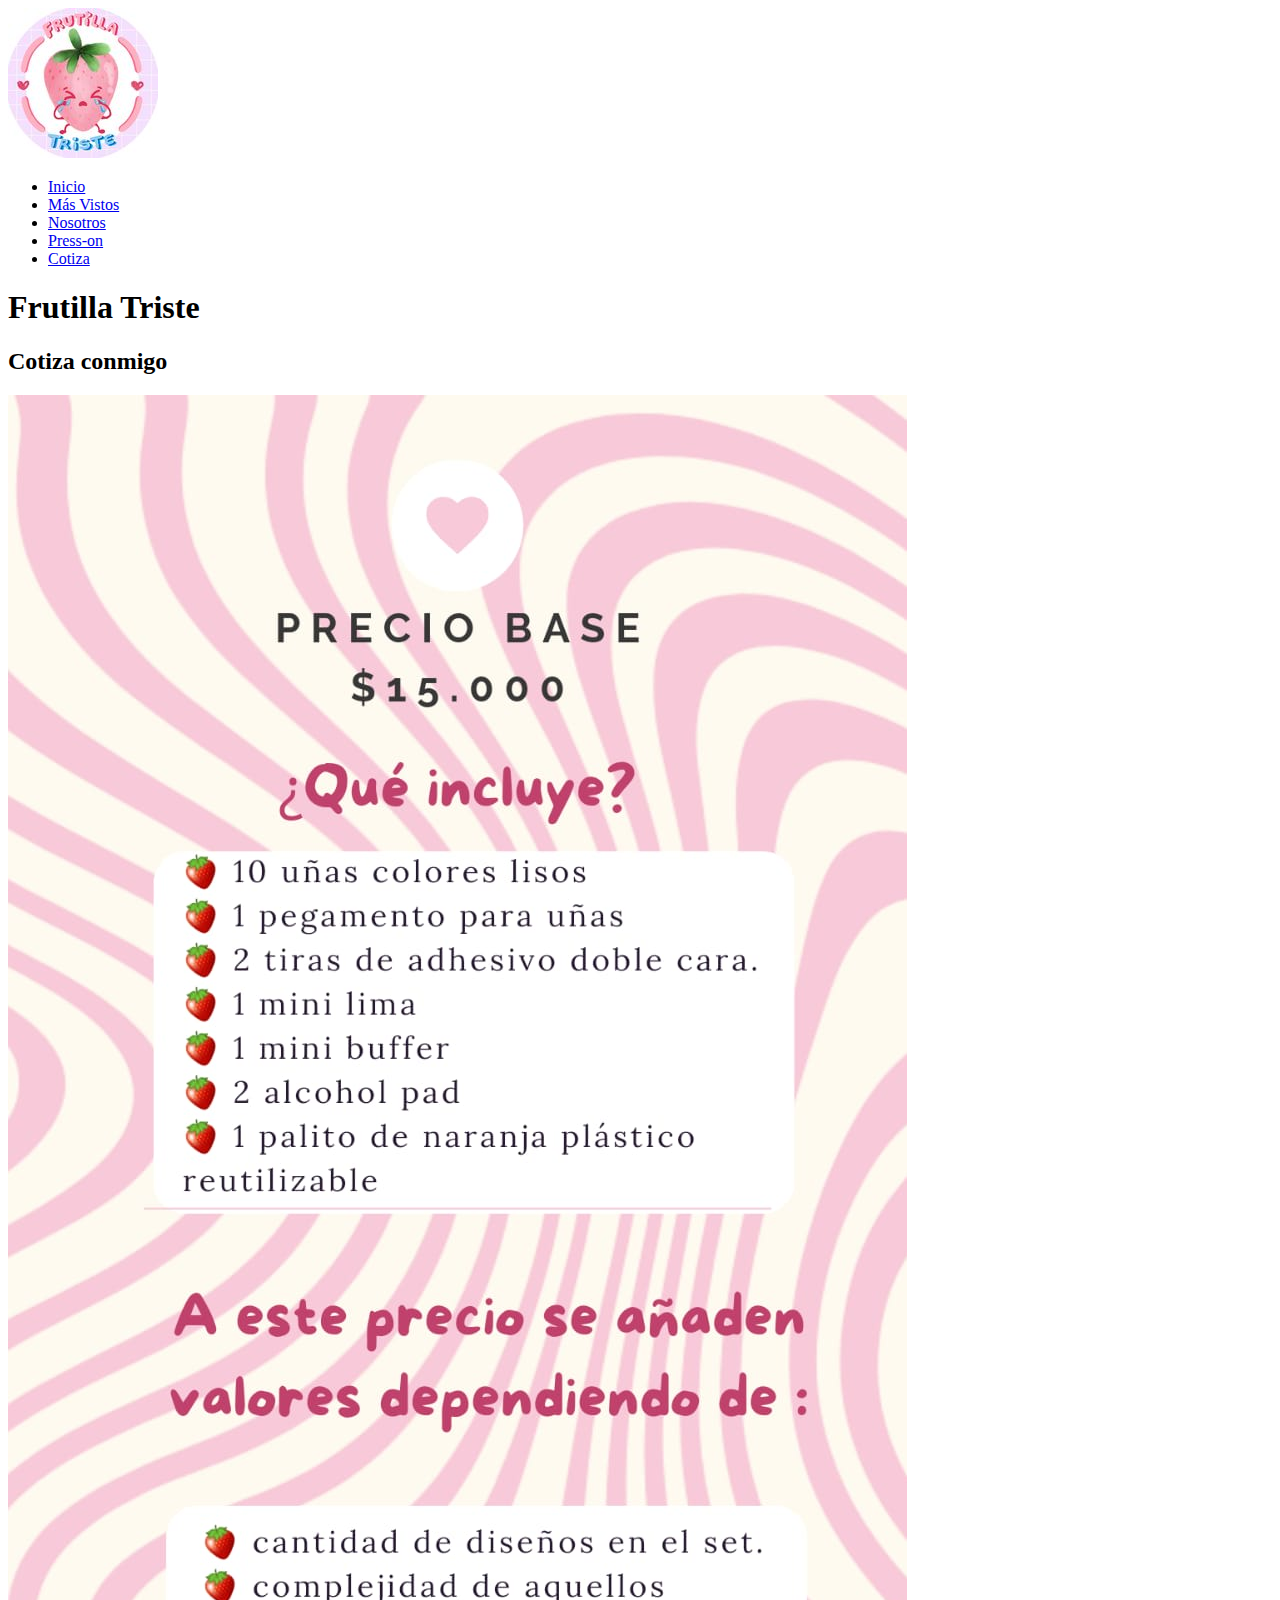
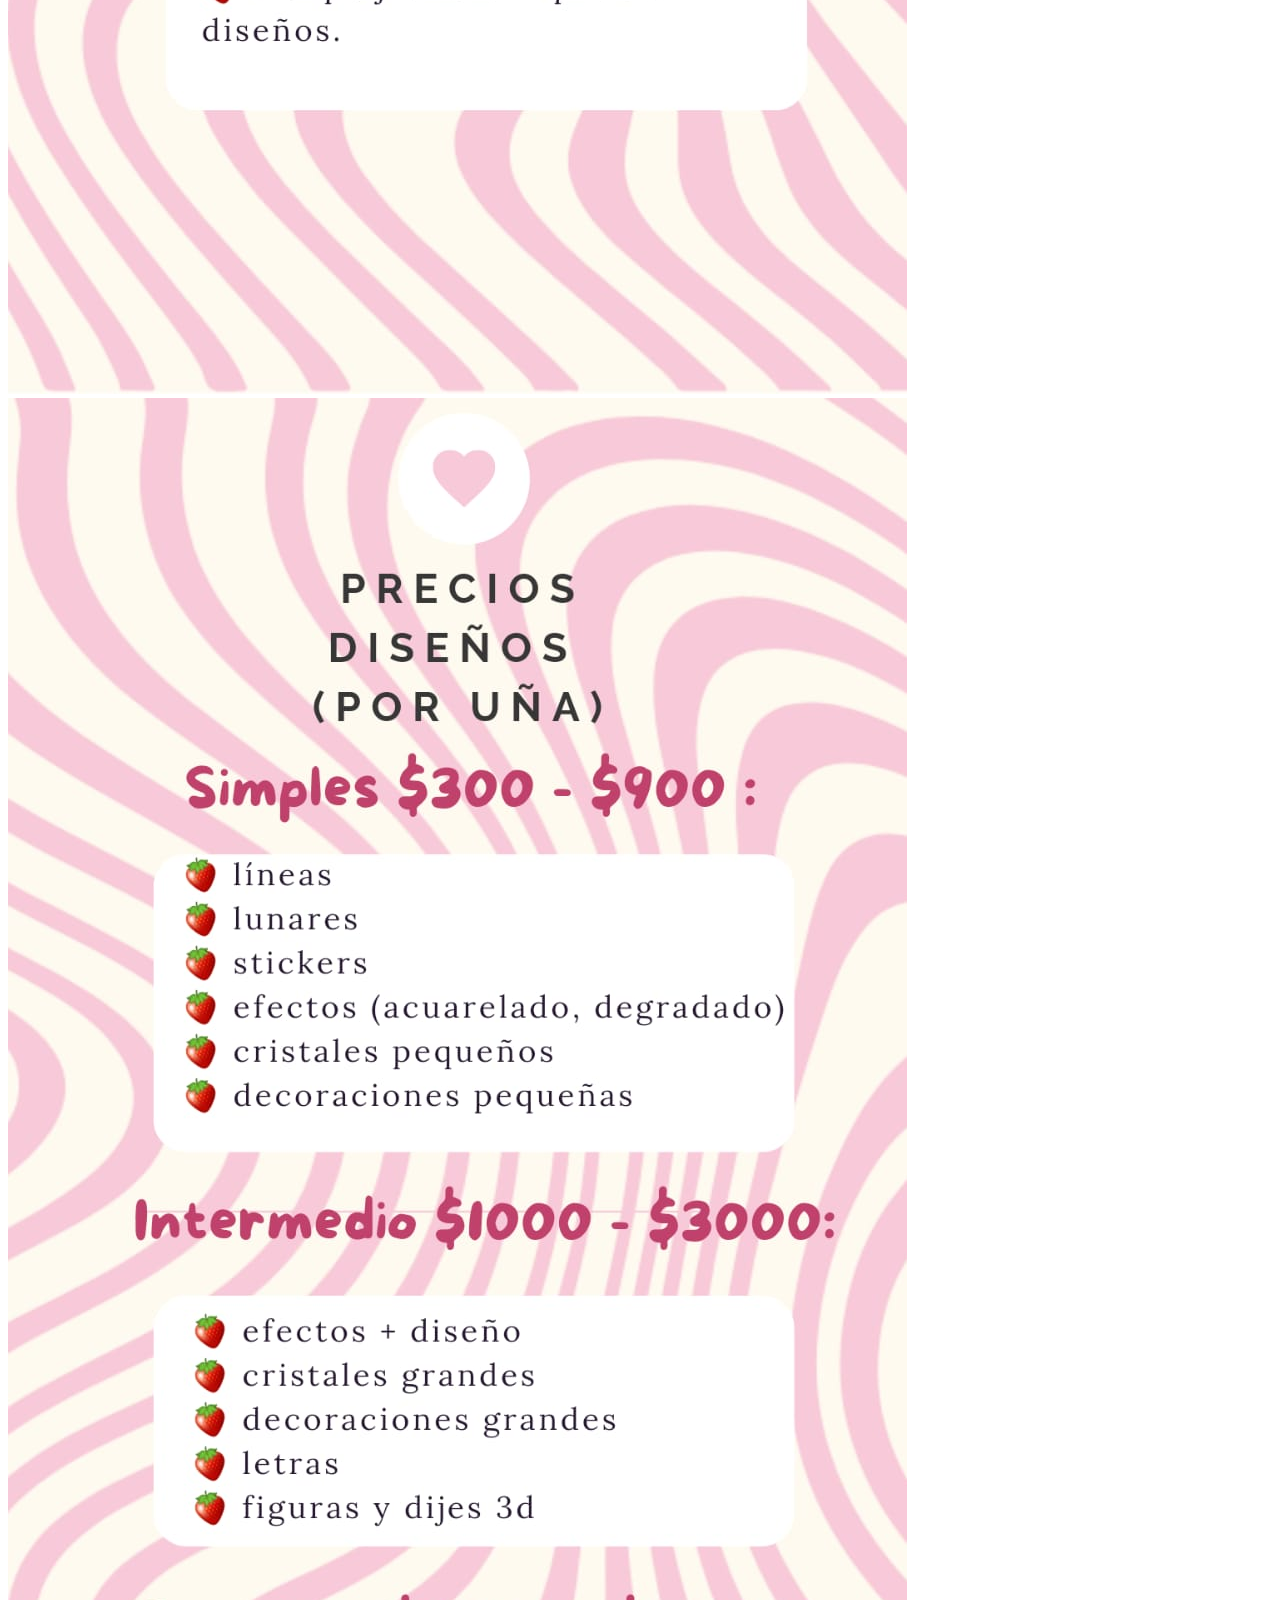
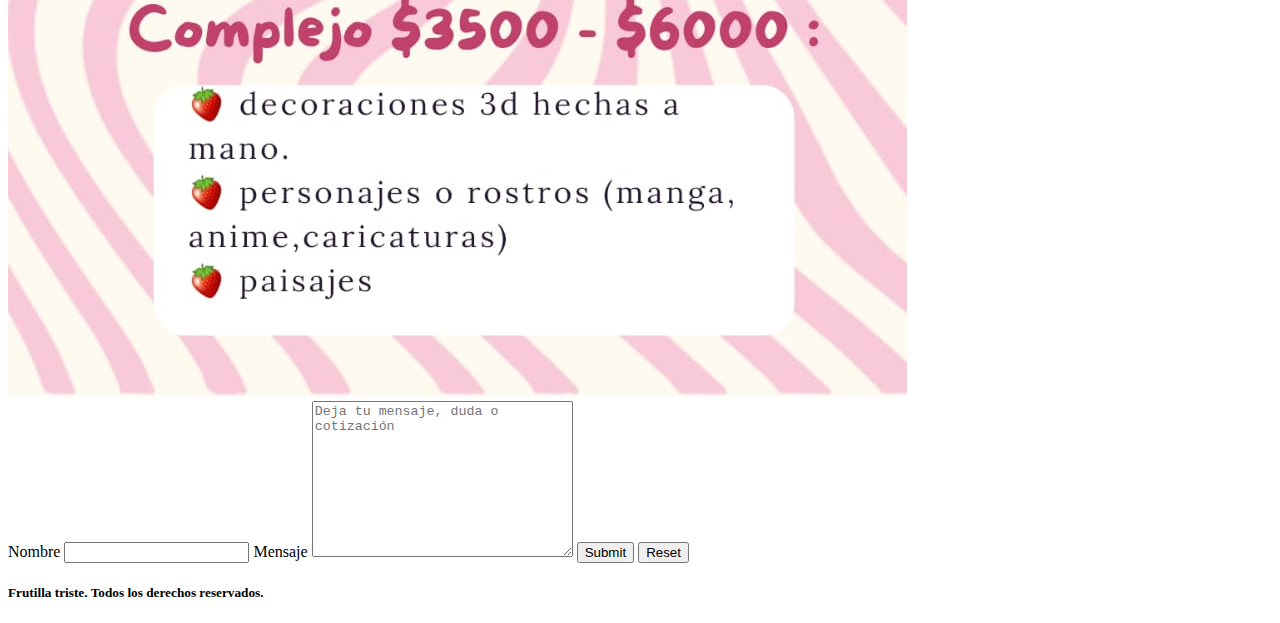
==== html/cotiza.html @ 5ac0ecc9 "agrego carrusel de BS" ====
<!DOCTYPE html>
<html lang="en">
<head>
    <meta charset="UTF-8">
    <meta name="viewport" content="width=device-width, initial-scale=1.0">
    <title>Cotiza - Frutilla Triste</title>

    <!-- CSS -->
    <link rel="stylesheet" href="../css/style.css">
</head>
<body>
    <header>
        <!-- logo -->
        <a href="">
            <img class="logo" src="../img/logo.jpg" alt="logo frutilla triste">
        </a> 

        <nav>
            <ul>
                <li><a href="../index.html">Inicio</a></li>
                <li><a href="más-vistos.html">Más Vistos</a></li>
                <li><a href="Nosotros.html">Nosotros</a></li>
                <li><a href="press-on.html">Press-on</a></li>
                <li><a href="cotiza.html">Cotiza</a></li>
                
            </ul>
        </nav>
    </header>

    <main>
        <h1>Frutilla Triste</h1>

        <h2>Cotiza conmigo</h2>

        <div>
            <img class="precios" src="../img/precio-Base.jpg" alt="precio básico sets">
            <img class="precios" src="../img/precios-Diseño.jpg" alt="precios Diseño">
        </div>

        <form>
            <label for="Nombre"> Nombre </label>
            <input type="text" id="Nombre">
            <Label for="Mensaje"> Mensaje </Label>
            <textarea name="" id="" cols="30" rows="10" placeholder="Deja tu mensaje, duda o cotización"></textarea>
            <input class="btnFormulario" type="submit">
            <input class="btnFormulario" type="reset">
  
        </form>

               

    </main>

    <footer>
        <h5>Frutilla triste. Todos los derechos reservados.</h5>
    </footer>
</body>
</html>
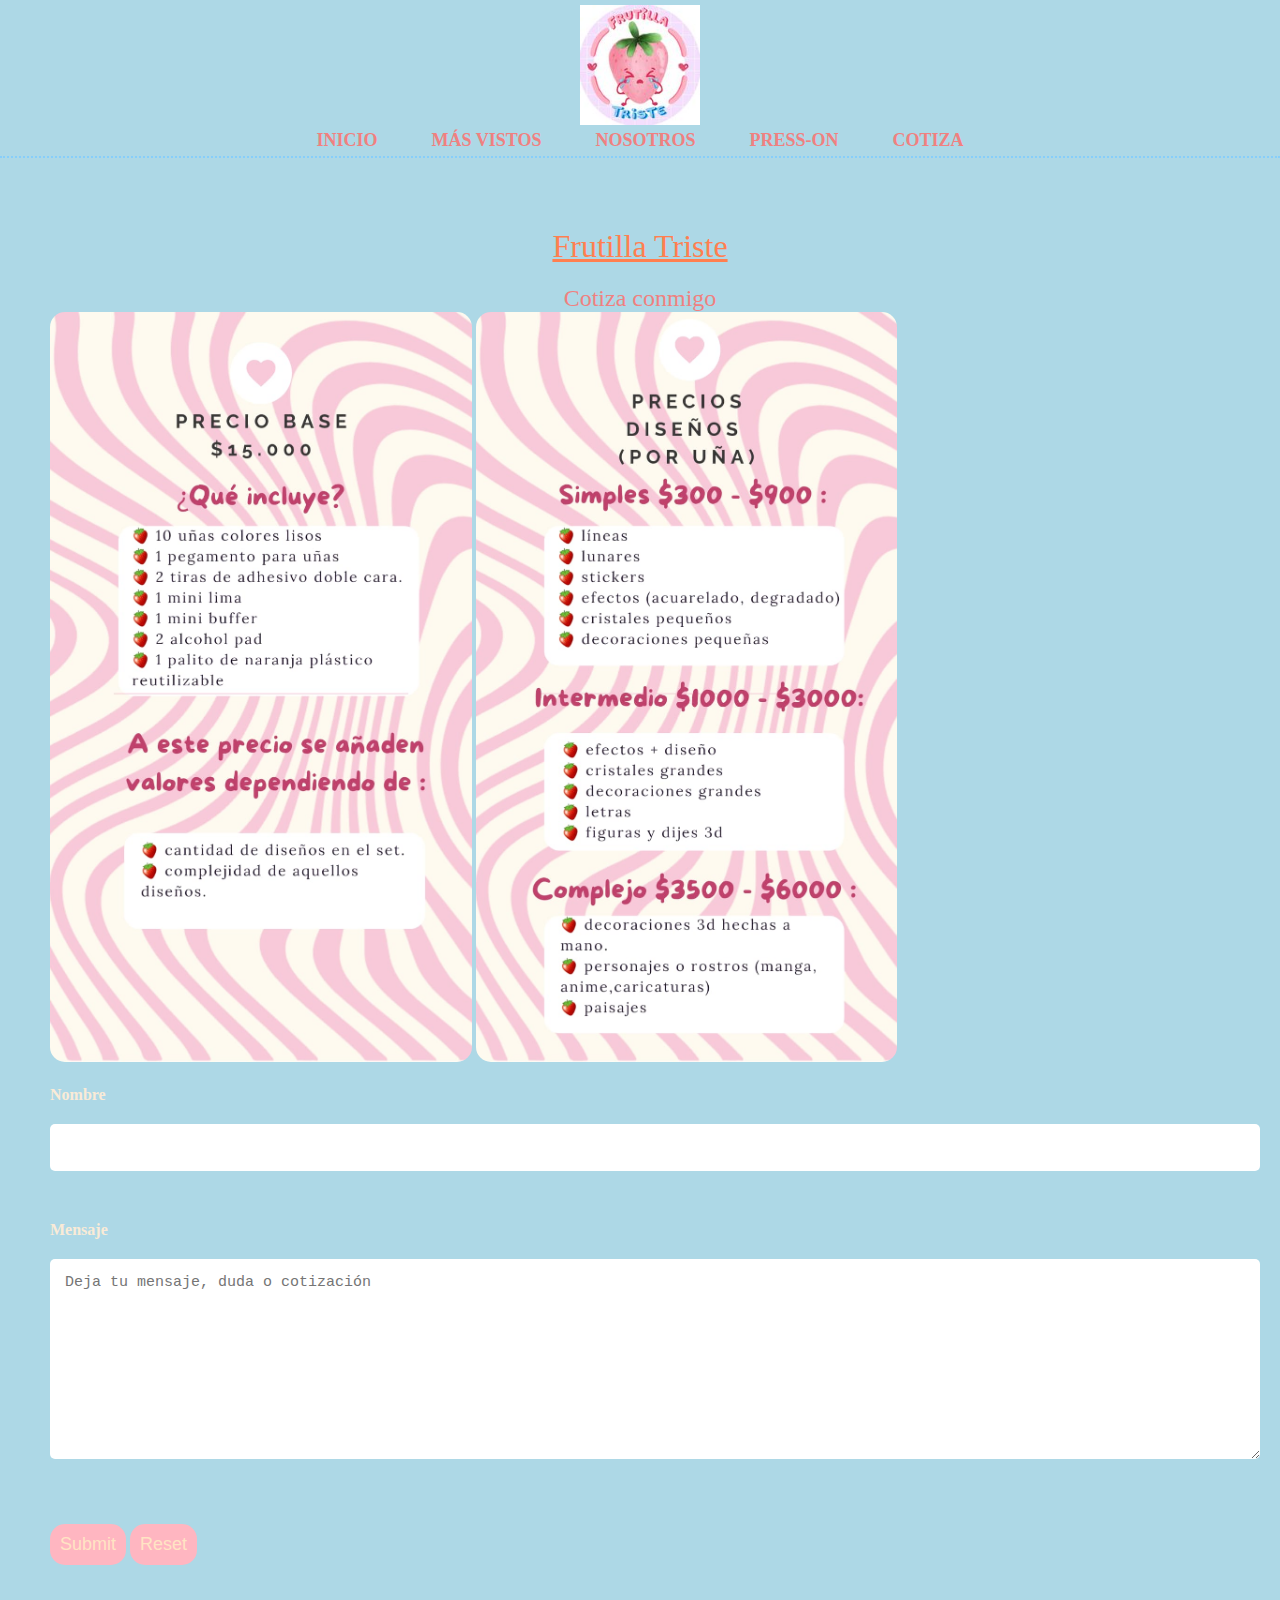
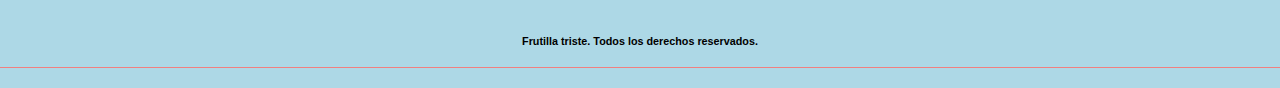
==== commit 77b43e6a: "revisión links. Se agrega cards a más vistos y se emparejan imágenes" ====
--- a/html/cotiza.html
+++ b/html/cotiza.html
@@ -4,9 +4,11 @@
     <meta charset="UTF-8">
     <meta name="viewport" content="width=device-width, initial-scale=1.0">
     <title>Cotiza - Frutilla Triste</title>
+    <!-- BOOTSTRAP -->
+    <link href="https://cdn.jsdelivr.net/npm/bootstrap@5.3.2/dist/css/bootstrap.min.css" rel="stylesheet" integrity="sha384-T3c6CoIi6uLrA9TneNEoa7RxnatzjcDSCmG1MXxSR1GAsXEV/Dwwykc2MPK8M2HN" crossorigin="anonymous">  
 
     <!-- CSS -->
-    <link rel="stylesheet" href="../css/style.css">
+    <link rel="stylesheet" href="../CSS/style.css">
 </head>
 <body>
     <header>
@@ -54,5 +56,9 @@
     <footer>
         <h5>Frutilla triste. Todos los derechos reservados.</h5>
     </footer>
+
+
+    <!-- BOOTSTRAP  -->
+    <script src="https://cdn.jsdelivr.net/npm/bootstrap@5.3.2/dist/js/bootstrap.bundle.min.js" integrity="sha384-C6RzsynM9kWDrMNeT87bh95OGNyZPhcTNXj1NW7RuBCsyN/o0jlpcV8Qyq46cDfL" crossorigin="anonymous"></script>
 </body>
 </html>--- a/CSS/style.css
+++ b/CSS/style.css
@@ -0,0 +1,151 @@
+*{
+    margin: 0;
+    padding: 0;
+        }
+    *
+    body {
+        background-color: lightblue;
+        }
+    
+    header {
+        border-bottom: 2px lightskyblue dotted;
+        text-align: center;
+        padding: 5px 10px;
+    
+    
+        }
+    
+    .logo {
+        width: 120px ;
+        }
+    
+    nav ul li {
+        list-style: none;
+        display: inline-block;
+        margin: 0 25px;  
+        }
+    
+    a {
+        text-decoration: none;
+        text-transform: uppercase;
+        font-weight: bold;
+        font-size: large;
+        color: lightcoral;
+        }
+    
+    main {
+        margin: 25px;
+        padding: 25px;
+        }
+    
+    
+    h1 {
+        margin: 20px 20px;
+        text-align: center;
+        text-decoration: underline;
+        color: coral;
+        font-weight: 500;
+        }
+    
+    h2 {
+        text-align: center;
+        color: lightcoral;
+        font-weight: lighter;
+        }
+    
+    h3 {
+        text-align: center;
+        color: lightcoral;
+        font-weight: lighter;
+    }
+    
+    
+    footer {
+        margin-bottom: 10px;
+        padding: 20px;
+        border-bottom: 1px lightcoral solid;
+        text-align: center;
+        font-size: small;
+        font-weight: lighter;
+        font-family: 'Trebuchet MS', 'Lucida Sans Unicode', 'Lucida Grande', 'Lucida Sans', Arial, sans-serif;
+        }
+    
+    .grupoSets {
+        margin: 20px;
+        border: 10px solid lightsalmon;
+        border-radius: 10px;
+    
+        background-color: aquamarine;
+        image-rendering: optimizeQuality;
+        }
+    
+    .imgsets {
+        width: auto;
+        height: 100%;
+        }
+    
+    p {
+        background-color: aquamarine;
+        color: coral;
+        font-weight: bold;
+        text-align: center;
+        font-size: 20px;
+        margin: center;
+        padding: 10px;
+        }       
+    
+    .iframe {
+        display: block;
+        margin: auto;
+        }
+    
+    form {
+        margin-top: 20px;
+        width: 100%;
+        }
+    
+    label {
+        display: block;
+        width: 100%;
+        font-weight: bolder;
+        margin-bottom: 20px;
+        color: antiquewhite;
+        }
+    
+    input[type="text"],
+    textarea {
+        display: block;
+        align-items: center;
+        width: 100%;
+        padding: 15px;
+        border: 3px lightgray;
+        border-radius: 5px;
+        font-size: 15px;
+        margin-bottom: 50px;
+        border: 2px coral;
+        }
+    
+    .btnFormulario {
+        background-color: lightpink;
+        color: bisque;
+        border: none;
+        padding: 10px;
+        border-radius: 15px;
+        font-size: large;
+        cursor: pointer;
+        margin-top: 15px;
+        }
+    
+    .precios {
+        height: 750px;
+        border-radius: 15px;
+       background-color: lightpink;
+       }
+
+    .card-img-top {
+        width: 100%;
+        height: 25vw;
+        object-fit: cover;
+        }
+    
+    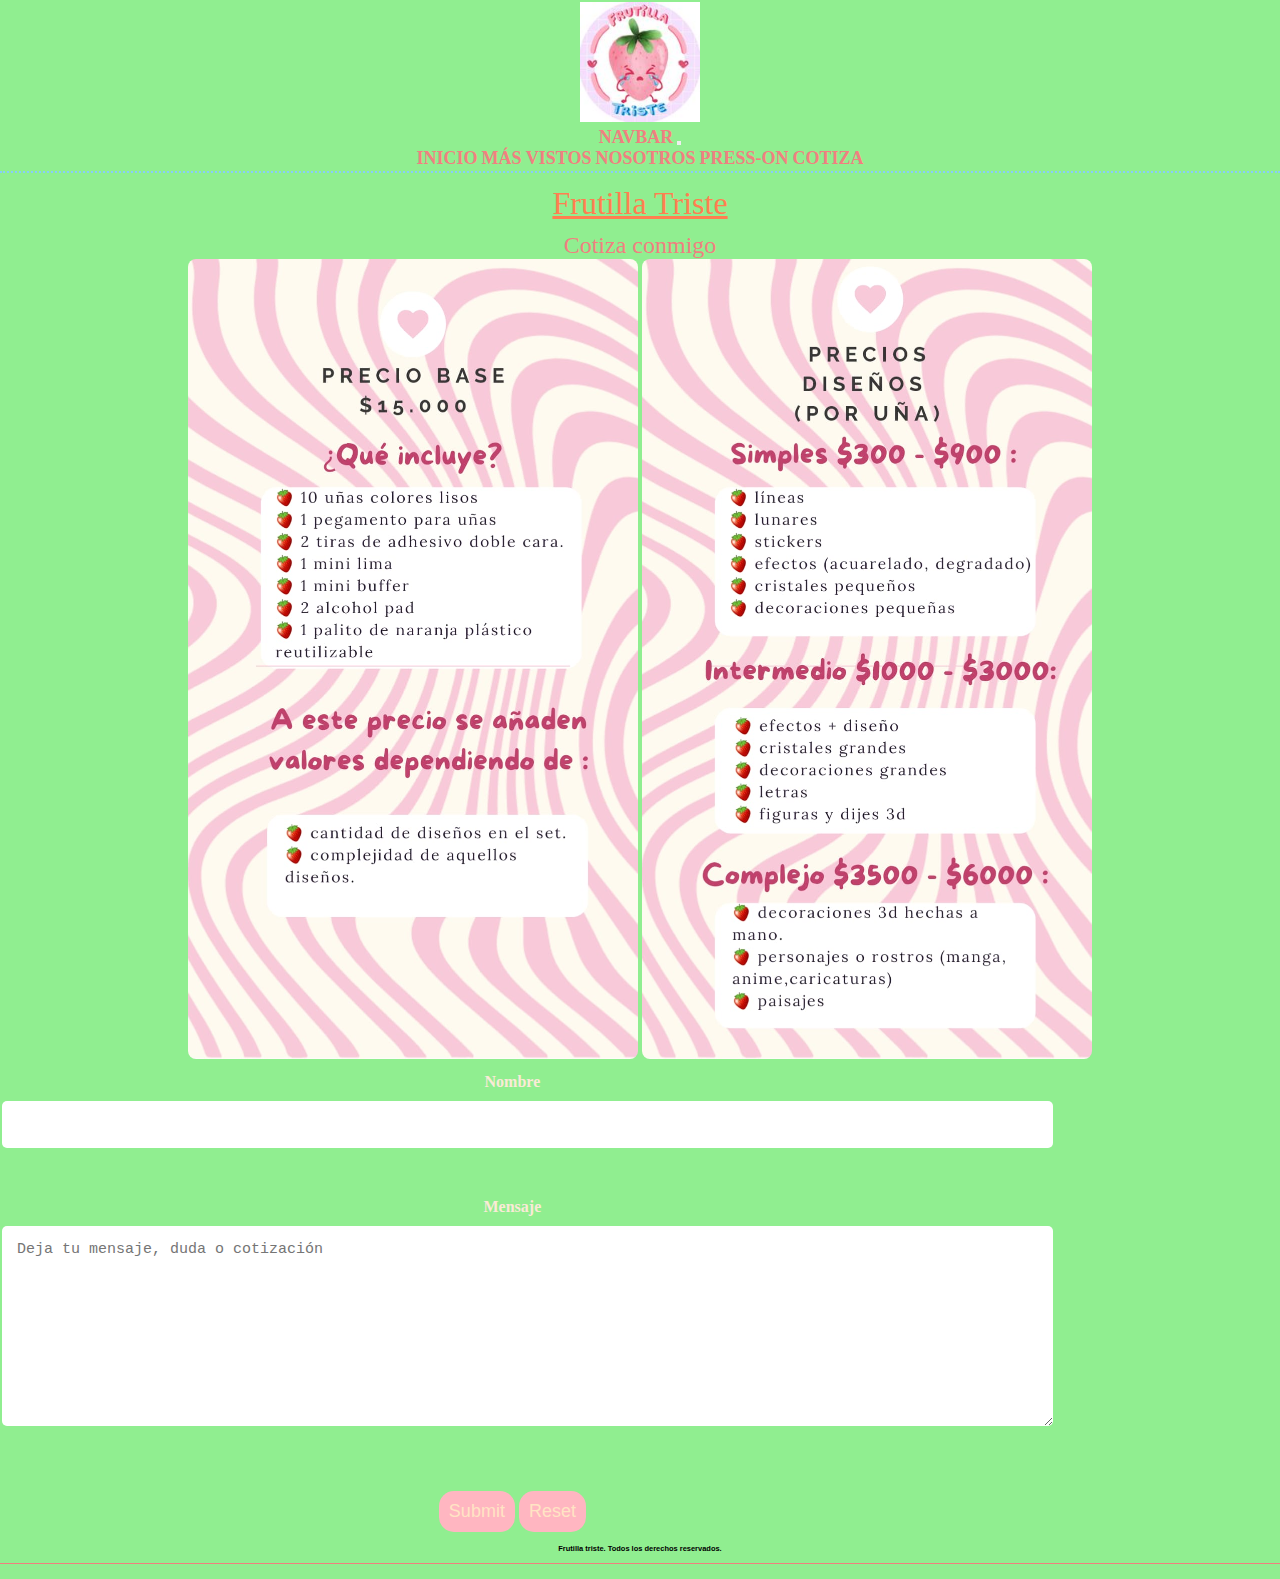
==== commit 1dc1f344: "arreglando la anvorguesa" ====
--- a/html/cotiza.html
+++ b/html/cotiza.html
@@ -17,16 +17,24 @@
             <img class="logo" src="../img/logo.jpg" alt="logo frutilla triste">
         </a> 
 
-        <nav>
-            <ul>
-                <li><a href="../index.html">Inicio</a></li>
-                <li><a href="más-vistos.html">Más Vistos</a></li>
-                <li><a href="Nosotros.html">Nosotros</a></li>
-                <li><a href="press-on.html">Press-on</a></li>
-                <li><a href="cotiza.html">Cotiza</a></li>
-                
-            </ul>
-        </nav>
+        <nav class="navbar navbar-expand-lg navbar-light bg-light">
+            <div class="container-fluid">
+              <a class="navbar-brand" href="#">Navbar</a>
+              <button class="navbar-toggler" type="button" data-bs-toggle="collapse" data-bs-target="#navbarNavAltMarkup" aria-controls="navbarNavAltMarkup" aria-expanded="false" aria-label="Toggle navigation">
+                <span class="navbar-toggler-icon"></span>
+              </button>
+              <div class="collapse navbar-collapse" id="navbarNavAltMarkup">
+                <div class="navbar-nav">
+                  <a class="nav-link active" aria-current="page" href="../index.html">Inicio</a>
+                  <a class="nav-link" href="más-vistos.html">Más vistos</a>
+                  <a class="nav-link" href="Nosotros.html">Nosotros</a>
+                  <a class="nav-link" href="press-on.html">Press-on</a>
+                  <a class="nav-link" href="cotiza.html">Cotiza</a>
+                </div>
+              </div>
+            </div>
+          </nav>
+          
     </header>
 
     <main>
--- a/CSS/style.css
+++ b/CSS/style.css
@@ -36,6 +36,11 @@
     main {
         margin: 25px;
         padding: 25px;
+        text-align: justify;
+        margin: 55px;
+        padding: 30px;
+        
+        
         }
     
     
@@ -96,12 +101,15 @@
     
     .iframe {
         display: block;
-        margin: auto;
+        margin: 50px;
+        padding: 25px;
+        border-radius: 22px;
+
         }
     
     form {
         margin-top: 20px;
-        width: 100%;
+        width: 80%;
         }
     
     label {
@@ -110,6 +118,7 @@
         font-weight: bolder;
         margin-bottom: 20px;
         color: antiquewhite;
+        align-items: center;
         }
     
     input[type="text"],
@@ -140,6 +149,7 @@
         height: 750px;
         border-radius: 15px;
        background-color: lightpink;
+       
        }
 
     .card-img-top {
@@ -148,4 +158,192 @@
         object-fit: cover;
         }
     
-    +        /* carousel */
+    .carousel-inner {
+        height: 400px;
+        min-width: 350px;
+        margin: 50px;
+        padding: 30px ;
+    }
+
+    div {
+       
+        min-width: 350px;
+    }
+    
+    /* media query */
+
+    @media screen and (min-width: 480px) {
+        body {
+          background-color: lightgreen;
+        }
+                
+        header {
+            border-bottom: 2px lightskyblue dotted;
+            text-align: center;
+            padding: 2px 5px;
+                
+            }
+        
+        .logo {
+            width: 120px ;
+            }
+        
+        nav ul li {
+            list-style: none;
+            display: inline-block;
+            margin: 0 12px;  
+            }
+        
+        a {
+            text-decoration: none;
+            text-transform: uppercase;
+            font-weight: bold;
+            font-size: large;
+            color: lightcoral;
+            }
+        
+        main {
+            margin: 0px;
+            padding: 2px;
+            text-align: center;
+            }
+        
+        
+        h1 {
+            margin: 10px 10px;
+            text-align: center;
+            text-decoration: underline;
+            color: coral;
+            font-weight: auto;
+            }
+        
+        h2 {
+            text-align: center;
+            color: lightcoral;
+            font-weight: lighter;
+            }
+        
+        h3 {
+            text-align: center;
+            color: lightcoral;
+            font-weight: lighter;
+        }
+        
+        
+        footer {
+            margin-bottom: 5px;
+            padding: 10px;
+            border-bottom: 1px lightcoral solid;
+            text-align: center;
+            font-size: xx-small;
+            font-weight: lighter;
+            font-family: 'Trebuchet MS', 'Lucida Sans Unicode', 'Lucida Grande', 'Lucida Sans', Arial, sans-serif;
+            }
+        
+        .grupoSets {
+            margin: 5x;
+            border: 2px solid lightsalmon;
+            border-radius: 4px;
+        
+            background-color: aquamarine;
+            image-rendering: optimizeQuality;
+            }
+        
+        .imgsets {
+            width: auto;
+            height: auto;
+            }
+        
+        p {
+            background-color: aquamarine;
+            color: coral;
+            font-weight: bold;
+            text-align: center;
+            font-size: 20px;
+            margin: center;
+            padding: 5px;
+            }       
+        
+        .iframe {
+            display: block;
+            margin: 10px;
+            padding: 5px;
+            border-radius: 4px;
+    
+            }
+        
+        form {
+            margin-top: 10px;
+            width: 80%;
+            }
+        
+        label {
+            display: block;
+            width: 100%;
+            font-weight: bolder;
+            margin-bottom: 10px;
+            color: antiquewhite;
+            align-items: center;
+            }
+        
+        input[type="text"],
+        textarea {
+            display: block;
+            align-items: center;
+            width: 100%;
+            padding: 15px;
+            border: 3px lightgray;
+            border-radius: 5px;
+            font-size: 15px;
+            margin-bottom: 50px;
+            border: 2px coral;
+            }
+        
+        .btnFormulario {
+            background-color: lightpink;
+            color: bisque;
+            border: none;
+            padding: 10px;
+            border-radius: 15px;
+            font-size: large;
+            cursor: pointer;
+            margin-top: 15px;
+            }
+        
+        .precios {
+            height: auto;
+            width: 450px;
+            border-radius: 8px;
+           background-color: lightpink;
+           
+           }
+    
+        .card-img-top {
+            width: 100%;
+            height: 25vw;
+            object-fit: cover;
+            }
+        
+        .card-text {
+            
+            color: rgb(127, 187, 255);
+            background-color: #fafafa;
+        }
+        
+            /* carousel */
+        .carousel-inner {
+            height: 400px;
+            min-width: 350px;
+            margin: 50px;
+            padding: 30px ;
+        }
+    
+        div {
+           
+            min-width: 350px;
+        }
+        
+
+      }
+
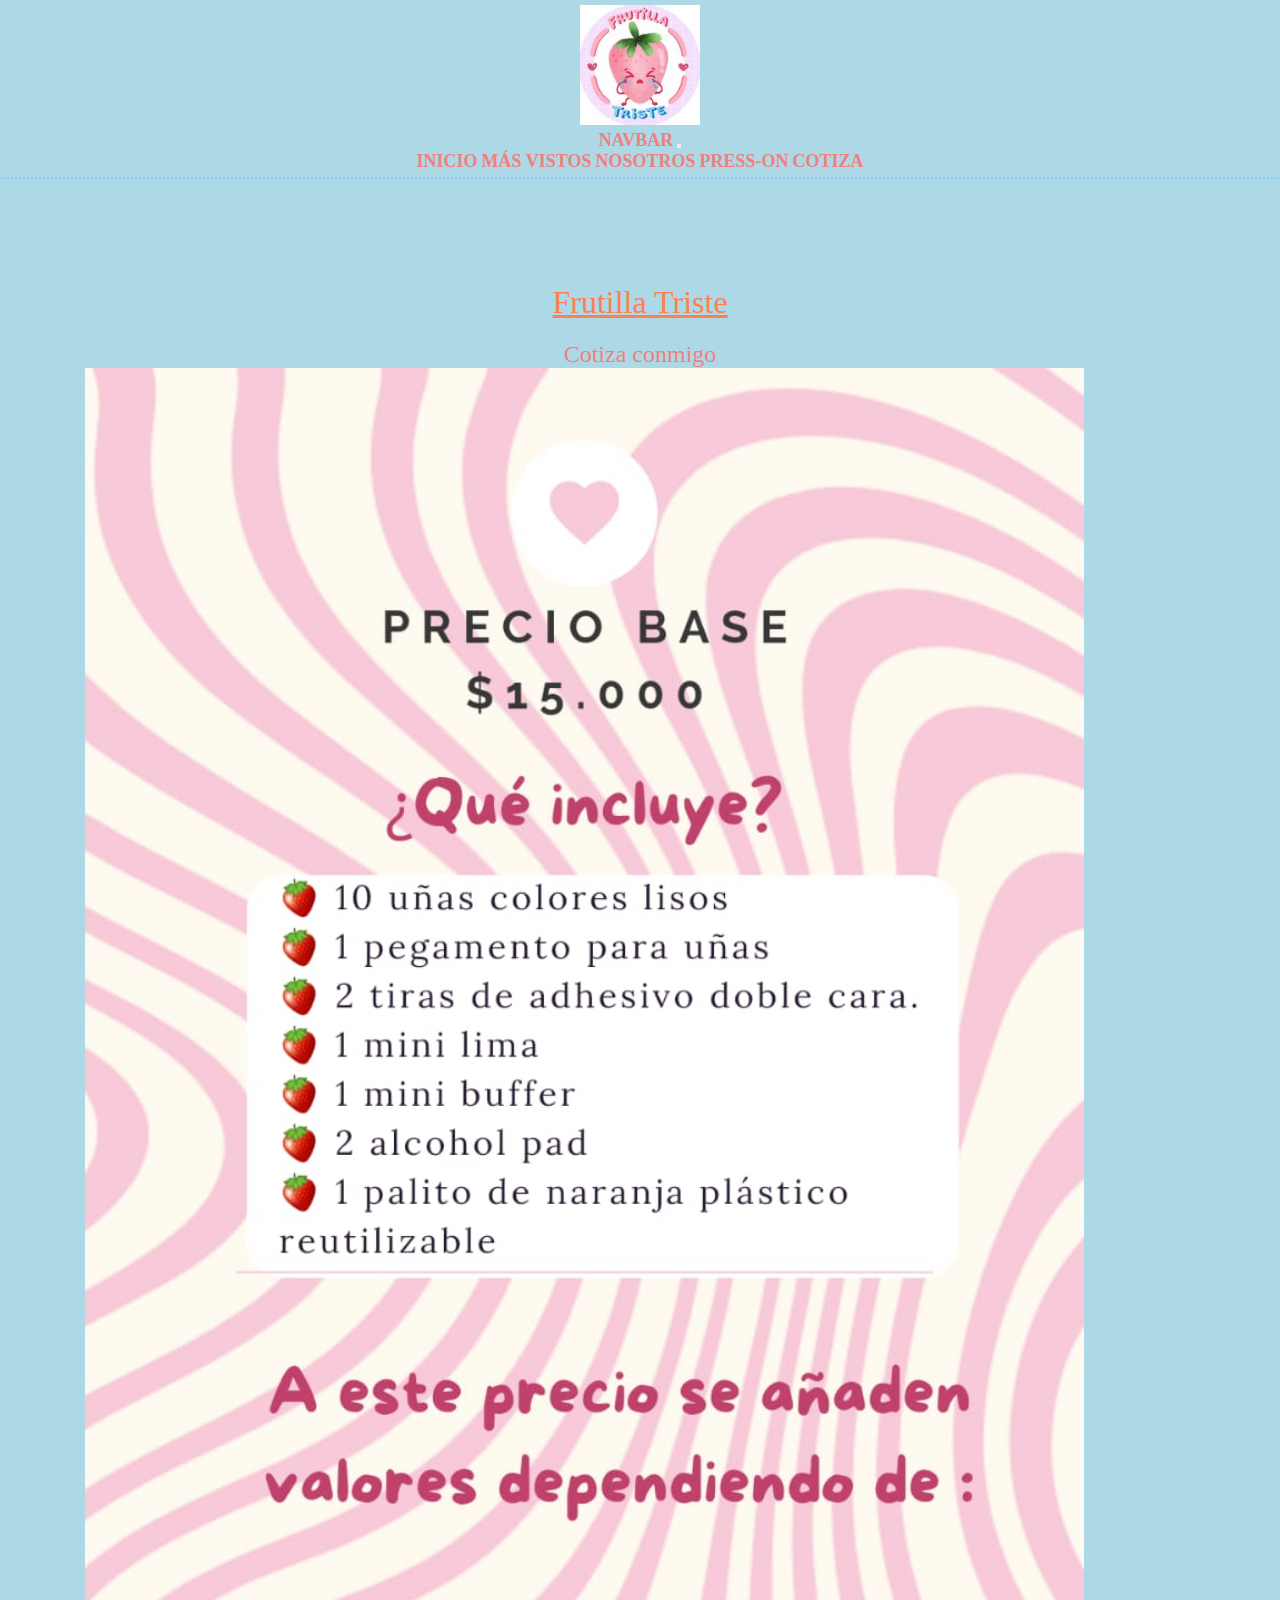
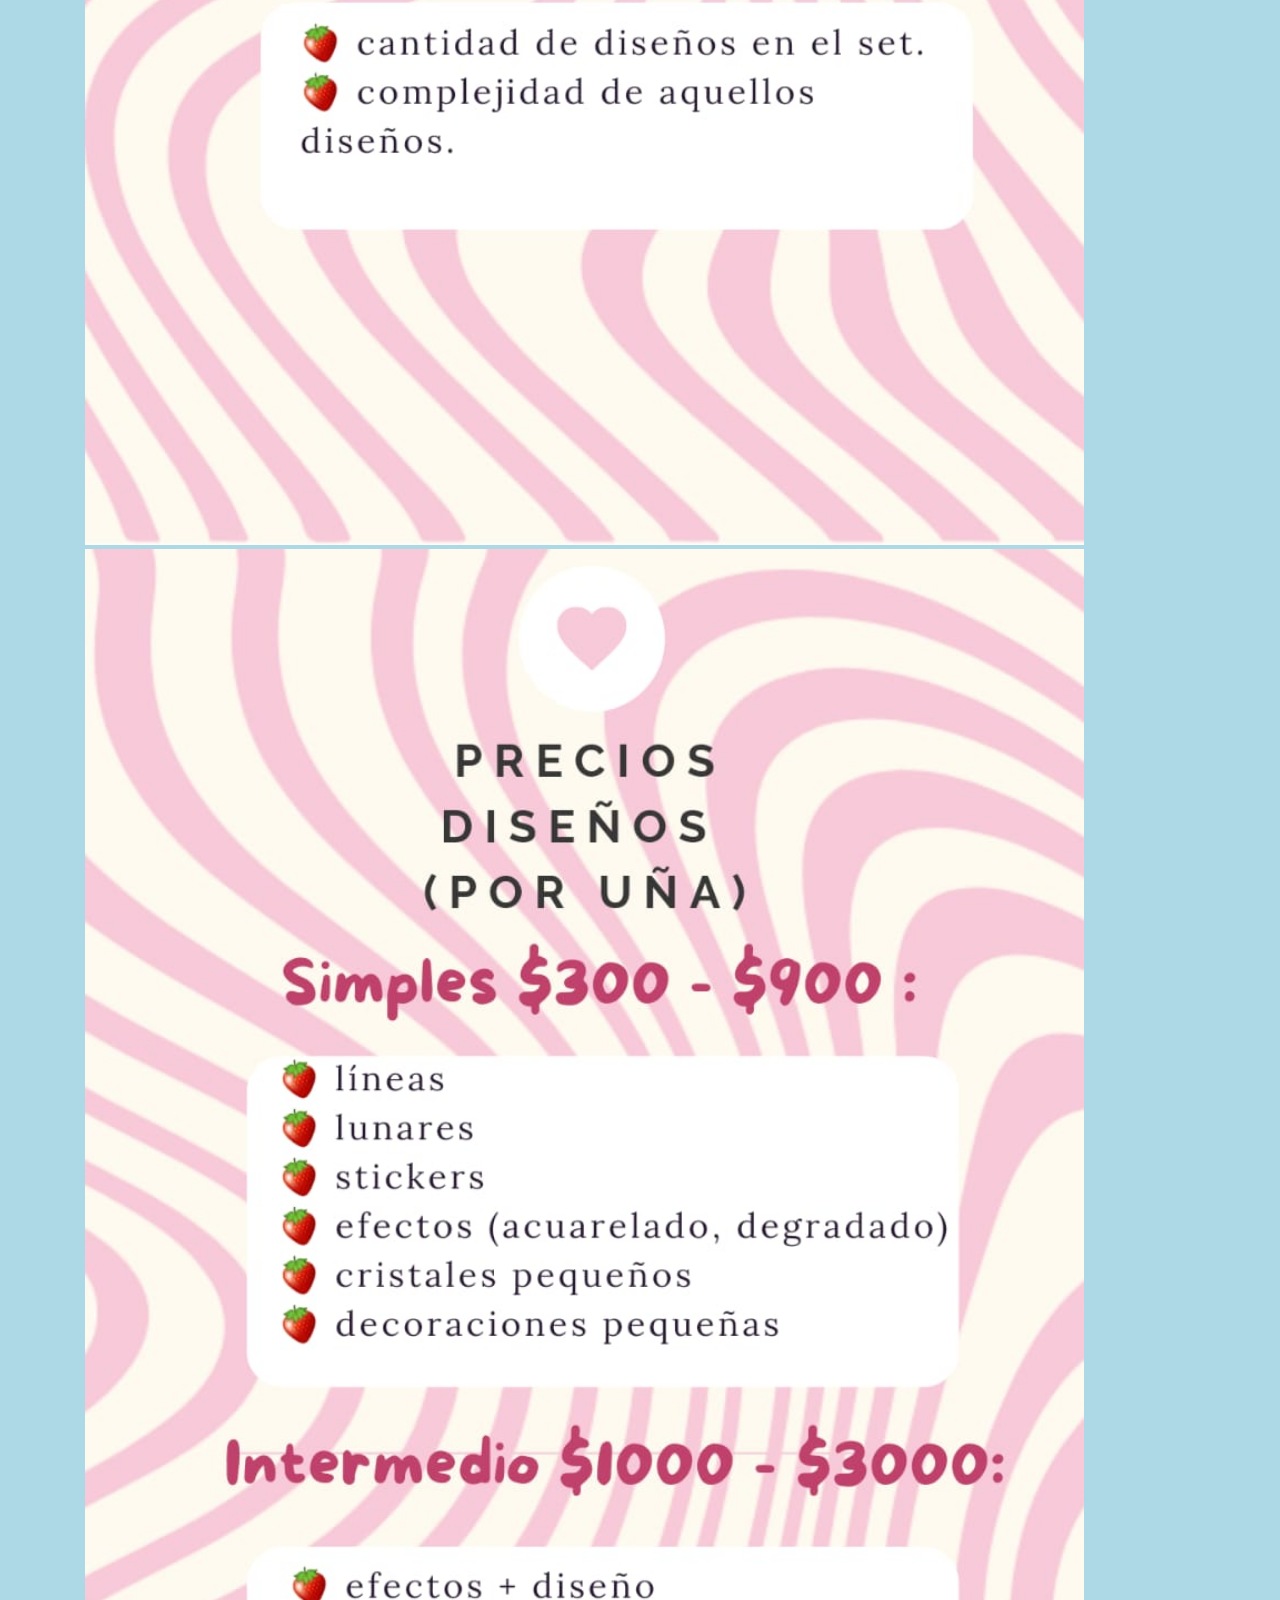
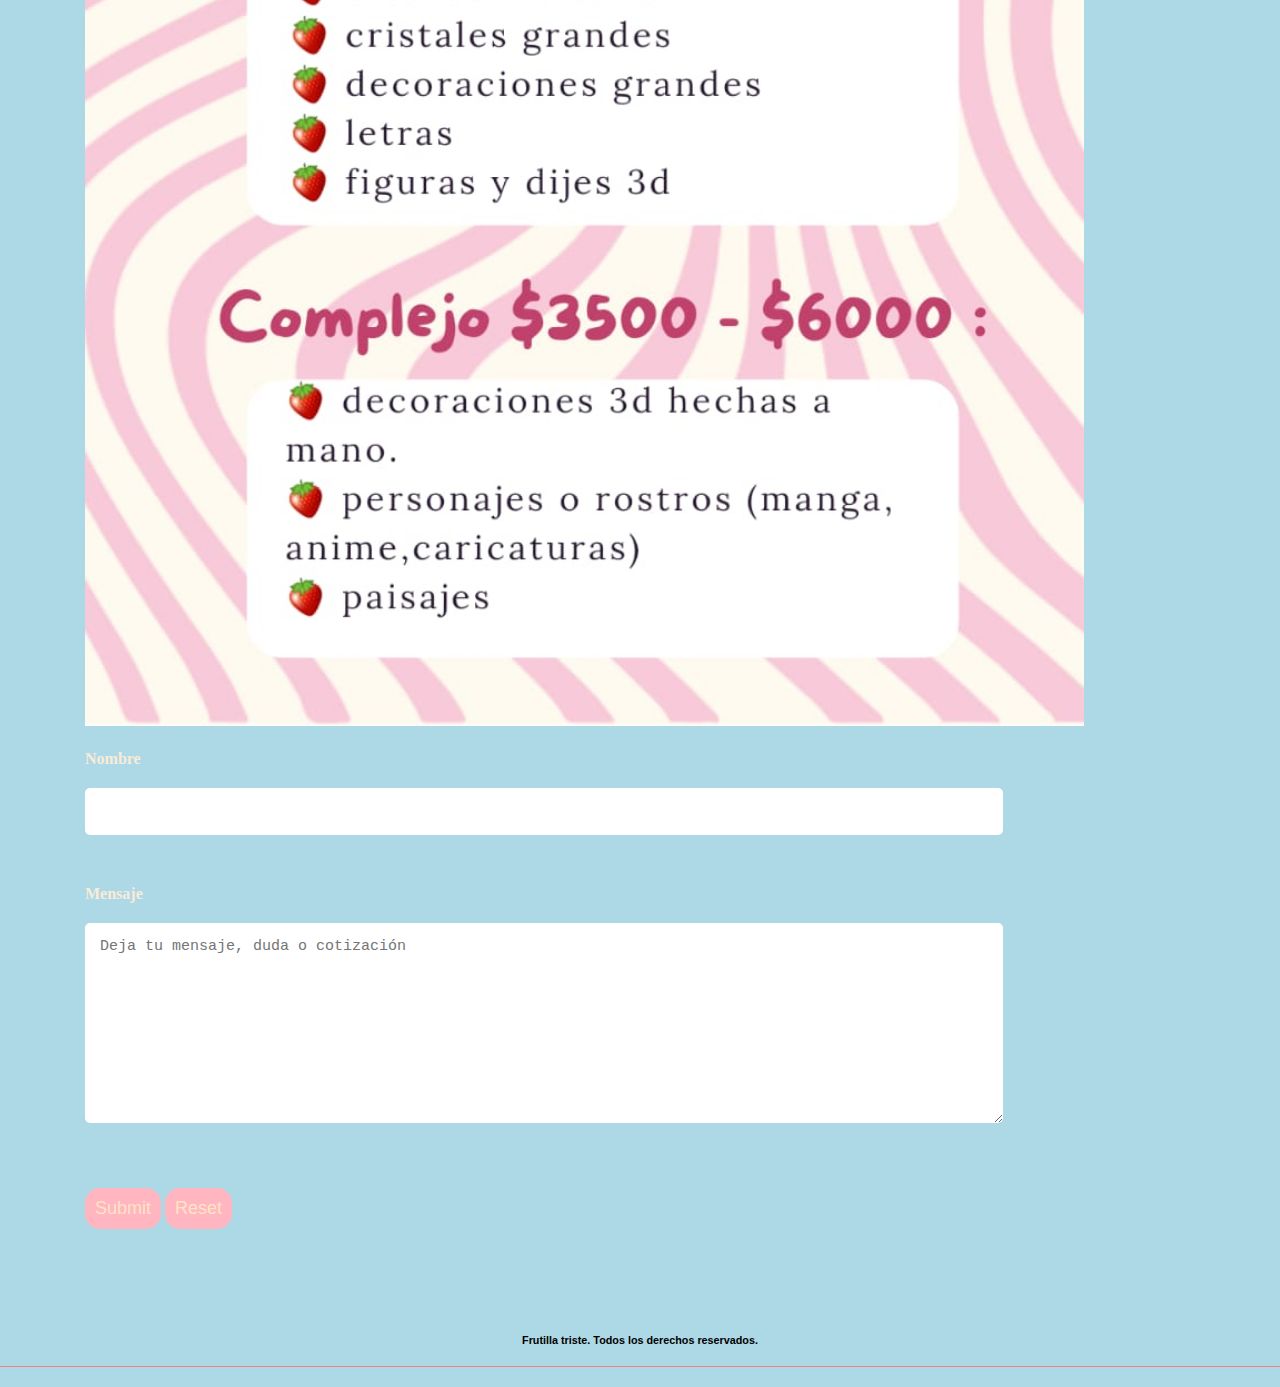
==== commit 39d592f2: "arreglamos tamaño de cards, ponemos en el media desactivado" ====
--- a/html/cotiza.html
+++ b/html/cotiza.html
@@ -34,7 +34,7 @@
               </div>
             </div>
           </nav>
-          
+
     </header>
 
     <main>
@@ -43,8 +43,8 @@
         <h2>Cotiza conmigo</h2>
 
         <div>
-            <img class="precios" src="../img/precio-Base.jpg" alt="precio básico sets">
-            <img class="precios" src="../img/precios-Diseño.jpg" alt="precios Diseño">
+            <img class="precios" class="img-fluid" src="../img/precio-Base.jpg" alt="precio básico sets">
+            <img class="precios" class="img-fluid" src="../img/precios-Diseño.jpg" alt="precios Diseño">
         </div>
 
         <form>
--- a/CSS/style.css
+++ b/CSS/style.css
@@ -146,11 +146,12 @@
         }
     
     .precios {
-        height: 750px;
-        border-radius: 15px;
-       background-color: lightpink;
+        background-color: lightpink;
+        flex-wrap: wrap;
+        width: 90%;
+        height: 90%;
        
-       }
+        }
 
     .card-img-top {
         width: 100%;
@@ -173,7 +174,7 @@
     
     /* media query */
 
-    @media screen and (min-width: 480px) {
+    /* @media screen and (min-width: 480px) {
         body {
           background-color: lightgreen;
         }
@@ -329,21 +330,4 @@
             
             color: rgb(127, 187, 255);
             background-color: #fafafa;
-        }
-        
-            /* carousel */
-        .carousel-inner {
-            height: 400px;
-            min-width: 350px;
-            margin: 50px;
-            padding: 30px ;
-        }
-    
-        div {
-           
-            min-width: 350px;
-        }
-        
-
-      }
-
+        }